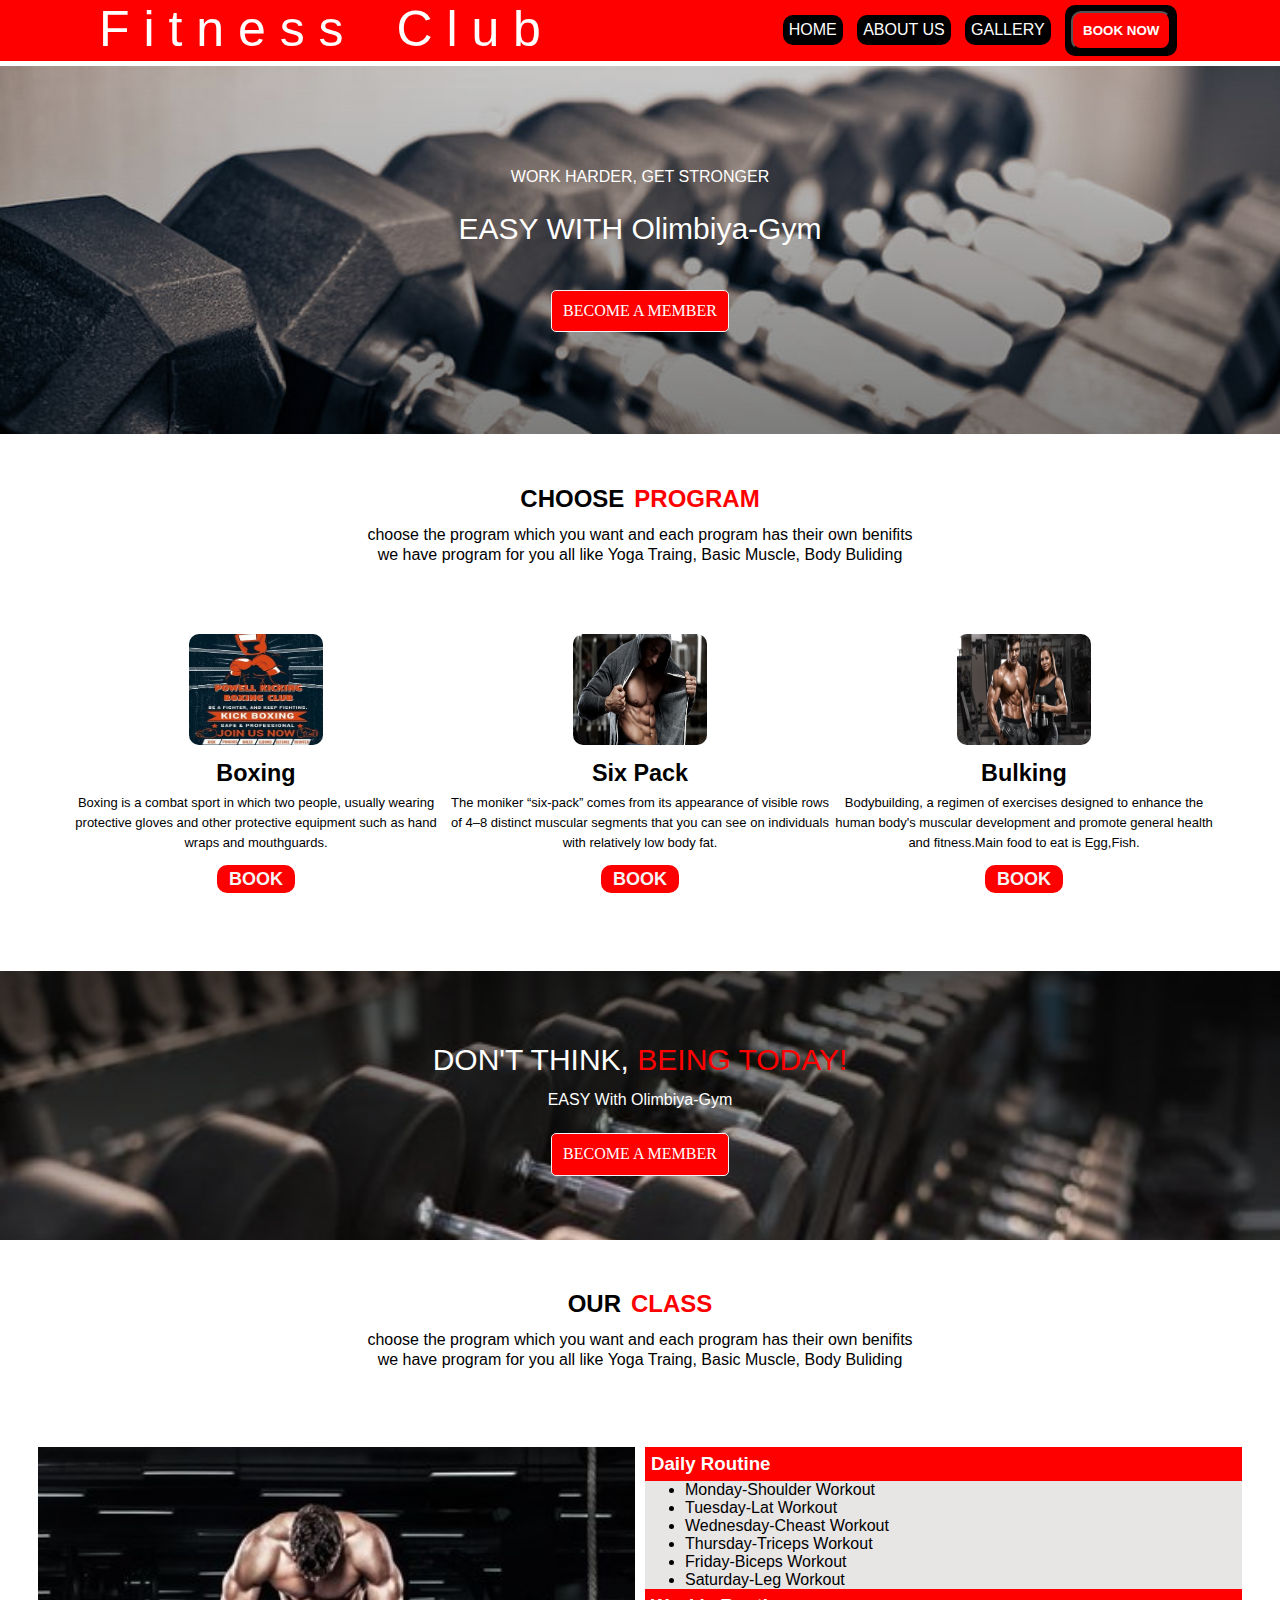
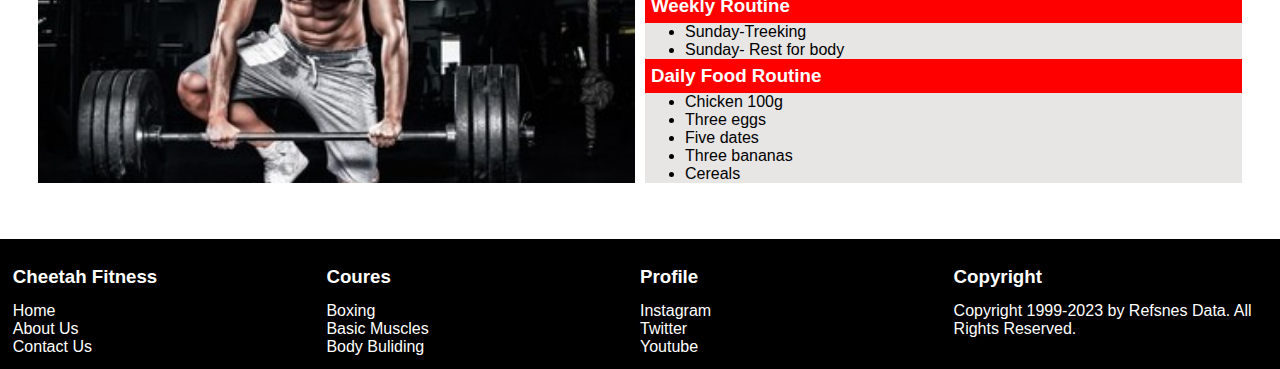
==== index.html @ 31d7c8b3 "Add files via upload" ====
<!DOCTYPE html>
<html lang="en">
<head>
    <meta charset="UTF-8">
    <meta http-equiv="X-UA-Compatible" content="IE=edge">
    <meta name="viewport" content="width=device-width, initial-scale=1.0">
    <link rel="stylesheet" href="basicLayoutCss.css">
    <title>BasicLayout</title>
    <link href="https://fonts.googleapis.com/css2?family=Arvo&display=swap" rel="stylesheet">
</head>
<body>
    <div class="mainGrid"> 
        

    <div class="container">
        <div class="navbar">
            <span class="logo">F i t n e s s &ensp; C l u b</span>
            <ul>
                <li><a href="index.html">Home</a></li>
                <li><a href="about.html">About Us</a></li>
                <li><a href="gallery.html">Gallery</a></li>
                <li><button ><a href="validation.html">Book now</a> </button></li>
            </ul>
        </div>
    </div>  

    <div class="picAndTextGird">
        <div class ="img">
            <div class="textInImg">
            
                <p>WORK HARDER, GET STRONGER</p><br>
                <P class="bigSizeFontInImg" >EASY WITH Olimbiya-Gym</P><br><br>
                <button class="buttonInImg"><a href="validation.html">BECOME A MEMBER</a></button>
                
            </div>
        </div>
        
        <div class="chooseProgram">
            <div class="chooseProgramText">
                <h2 >CHOOSE<h2 class="sameLine">PROGRAM</h2></h2>
            </div>
    
            <p>choose the program which you want and each program has their own benifits</p>
            <p>we have program for you all like  Yoga Traing, Basic Muscle, Body Buliding</p>
        </div>
    </div>
    
   
    <div class="programsList">
        <div class="imgGird">
            <div class="program">
                <img src="boxing.jpg" alt="kawin-Image">
                <h3 class="fonts">Boxing</h3>
                <p>Boxing  is a combat sport in which two people, usually wearing protective gloves and other protective equipment such as hand wraps and mouthguards.</p>
                <div class="buttons">
                    <button><a href="validation.html">Book</a></button></a>
                 </div>
            </div>
    
            <div class="program">
                <img src="sixPack.jpg" alt="kawin-Image">
                <h3 class="fonts">Six Pack</h3>
                <p>The moniker “six-pack” comes from its appearance of visible rows of 4–8 distinct muscular segments that you can see on individuals with relatively low body fat. </p>
                <div class="buttons">
                    <button><a href="validation.html">Book</a></button></a>
                 </div>            
            </div>
    
            <div class="program">
                <img src="bodyBuliding.jpg" alt="kawin-Image">
                <h3 class="fonts">Bulking</h3>
                <p>Bodybuilding, a regimen of exercises designed to enhance the human body's muscular development and promote general health and fitness.Main food to eat is Egg,Fish.</p>
                <div class="buttons">
                    <button><a href="validation.html">Book</a></button></a>
                 </div>
            </div>
        </div>
    </div>

    <div class="picAndText">
        <div class ="smallImg">
            <div class="textInImg">
            <div class="bigSizeFontInImg">
    
                <span>DON'T THINK, </span>
                <span class="sameLine">BEING TODAY!</span>
               
            </div>
            <p>EASY With Olimbiya-Gym</p><br>
                <button class="buttonInImg"><a href="validation.html">BECOME A MEMBER</a></button>
                
            </div>
        </div>
       
        <div class="chooseProgram">
            <div class="chooseProgramText">
                <h2 >OUR</h2>
                <h2 class="sameLine">CLASS</h2>
            </div>
    
            <p>choose the program which you want and each program has their own benifits</p>
            <p>we have program for you all like  Yoga Traing, Basic Muscle, Body Buliding</p>
        </div>
    </div>
    

    <div class="classes">
        <div class="animatevideos">
            
        </div>
        
        <div class="dailyRoutine">
            <h3 class="daily">Daily Routine</h3>
            <ul class="list">
                <li>Monday-Shoulder Workout</li>
                <li>Tuesday-Lat Workout</li>
                <li>Wednesday-Cheast Workout</li>
                <li>Thursday-Triceps Workout</li>
                <li>Friday-Biceps Workout</li>
                <li>Saturday-Leg Workout</li>
            </ul>  
              <h3 class="daily">Weekly Routine</h3>
            <ul class="list">
                <li>Sunday-Treeking</li>
                <li>Sunday- Rest for body</li>
            </ul>
            <h3 class="daily">Daily Food Routine</h3>
            <ul class="list">
                <li>Chicken 100g</li>
                <li>Three eggs</li>
                <li>Five dates</li>
                <li>Three bananas</li>
                <li>Cereals</li>
            </ul>
        </div>
    </div>
    <br>
    <div class="footer" >
        <div>
            <h3>Cheetah Fitness</h3>
            <a href="#">Home</a>
            <a href="#">About Us</a>
            <a href="#">Contact Us</a>
            
        
        </div>
        <div>
            <h3>Coures</h3>
           
            <a href="#">Boxing</a>
            <a href="#">Basic Muscles</a>
            <a href="#">Body Buliding</a>

        </div>
        <div>
            <h3>Profile</h3>
            <a href="#">Instagram</a>
            <a href="#">Twitter</a>
            <a href="#">Youtube</a>
        </div>
        <div>
            <h3>Copyright</h3>
            <a href="#">Copyright 1999-2023 by Refsnes Data. All Rights Reserved.</a>
        </div>
        
        
    </div>
</div>
</body>
</html>
---- basicLayoutCss.css ----
*{
    margin: 0;
    font-family: 'Metrophobic' , sans-serif
} 



/* ------------------------------------------ */
.container
{
    background-color: #ff0000;
    margin-bottom: 5px;
}
.navbar
{
    display: grid;
    grid-template-columns: 1fr 1fr;
    /* gap: 20px; */
    
}

.logo{
    cursor: pointer;
    font-size:  50px;
    color:white;
    grid-column: span 1;
    text-align: center;
    /* margin-top: 25px; */
    
}

.navbar ul{
    grid-column: span 1;
    text-align: center;
}
.navbar ul li
{
    display:inline-block;
    background-color: black;
    border-radius: 10px;
    padding: 1%;
    margin: 5px;
}
.navbar ul li button
{
    text-align: center;
    background-color: #ff0000;
    border-radius: 10px;
    padding: 10px;
    color: #ff0000  ;
    text-transform: uppercase;
    font-weight: bold;
    
}

.navbar ul li a{
    text-decoration: none;
    color: white;
    text-transform: uppercase;
    justify-content: center;

    
}
/* ----------------------------- */



.picAndTextGird
{
    display: grid;
    grid-template-columns: 1fr;
}

.img{
        grid-column: span 1;
        background:linear-gradient(rgba(0,0,0,0.2),rgba(0,0,0,0.5)),url("dumbell1\ \(1\).jpg") no-repeat;
        background-size: cover;
}
.img .textInImg{
    padding: 8%;
    color: white;
    text-align: center;
    
}
.bigSizeFontInImg
{
    line-height: 50px;
    font-size: 30px;
}

.buttonInImg
{
    padding: 1%;
    border-radius: 5px;
    border: none;
    color: white;
    background-color: #ff0000;
    border:  1px solid whitesmoke;
}
.buttonInImg a
{
    font-size: larger;
    font-family: cursive;
    color: white;
}

.chooseProgram
{
   padding: 3%;
    color: black;
    text-align: center;
}
.chooseProgram p{
    line-height: 20px;
}

.sameLine
{
    color: #ff0000;
}
.chooseProgramText 
{
    display: flex;
    gap: 10px;
    justify-content:center;
    padding: 1%;
}

.imgGird
{
    display: grid;
    grid-template-columns: 1fr 1fr 1fr;
    justify-content: center;
    margin: 2% 5%;
}
.programsList 
{
    font-size: 20px;
}

.program
{
    text-align: center;
    line-height: 30px;
}
.program img{
    margin-top: 5px;
    width: 35%;
    height: 35%;
    border-radius: 10px;
    
}
.program h3{
    line-height: 40px;
    color:black;
}

.program .buttons{
     line-height: 50px; 
}

.program button{
        background-color: #ff0000;
        padding: 1% 3%;
        border-radius: 10px;
        font-weight: bold;
        font-size: large;
        text-transform: uppercase;
        text-align: center;
        border: none;

}

a{
    color:  whitesmoke;
    text-decoration: none;
}
.fonts
{
    font-family: 'Metrophobic', sans-serif;
}
.program p{
    
    font-size: small;
    color: black;
    line-height: 20px;
}


.picAndText
{
    display: grid;
    grid-template-columns: 1fr;
    margin-top: 1px;

}
.smallImg
{
    background:linear-gradient(rgba(0,0,0,0.70),rgba(0,0,0,0.1)),url("dumbell2.jpg") no-repeat;
        background-size: cover;
    
}
.smallImg .textInImg
{
    padding: 5%;
    color: white;
    text-align: center;
}
.smallImg .textInImg p
{
    line-height: 30px;
    color: white;
    text-align: center;
}
.classes
{
   
    margin: 3%;
    display: grid;
    justify-content: center;
    gap: 10px;
    grid-template-columns: 1fr 1fr;
}
.animatevideos{
    grid-column: span 1;
    
    background:url(gymBG.jpg) no-repeat;
    background-size: cover;
    animation:slide 10s infinite;
    border: #ff0000;
}
@keyframes slide{
    25%{
      background:url(sixPack.jpg)no-repeat;
      background-size: cover;
    }
    50%{
      background:url(bodyBuliding.jpg)no-repeat;
      background-size: cover;
  
    }
    75%{
      background:url(dumbell2.jpg)no-repeat;
      background-size: cover;
      
    }
  }

.dailyRoutine
{
    color: white;
    justify-content: center;
    background-color: #cec9c979;
}
.daily{
    background-color: #ff0000;
    padding: 1%;
    
}
.list{
    color: black;
}

.footer
{
    display: grid;
    grid-template-columns: 1fr 1fr 1fr 1fr ;
    text-align: left;
    background-color: black;
    padding: 1%;
    color: white;
    text-decoration: none;
    list-style: none;  
}

.footer a{
    color: white;
    display: block;
}
.footer h3{
    line-height: 50px;
}
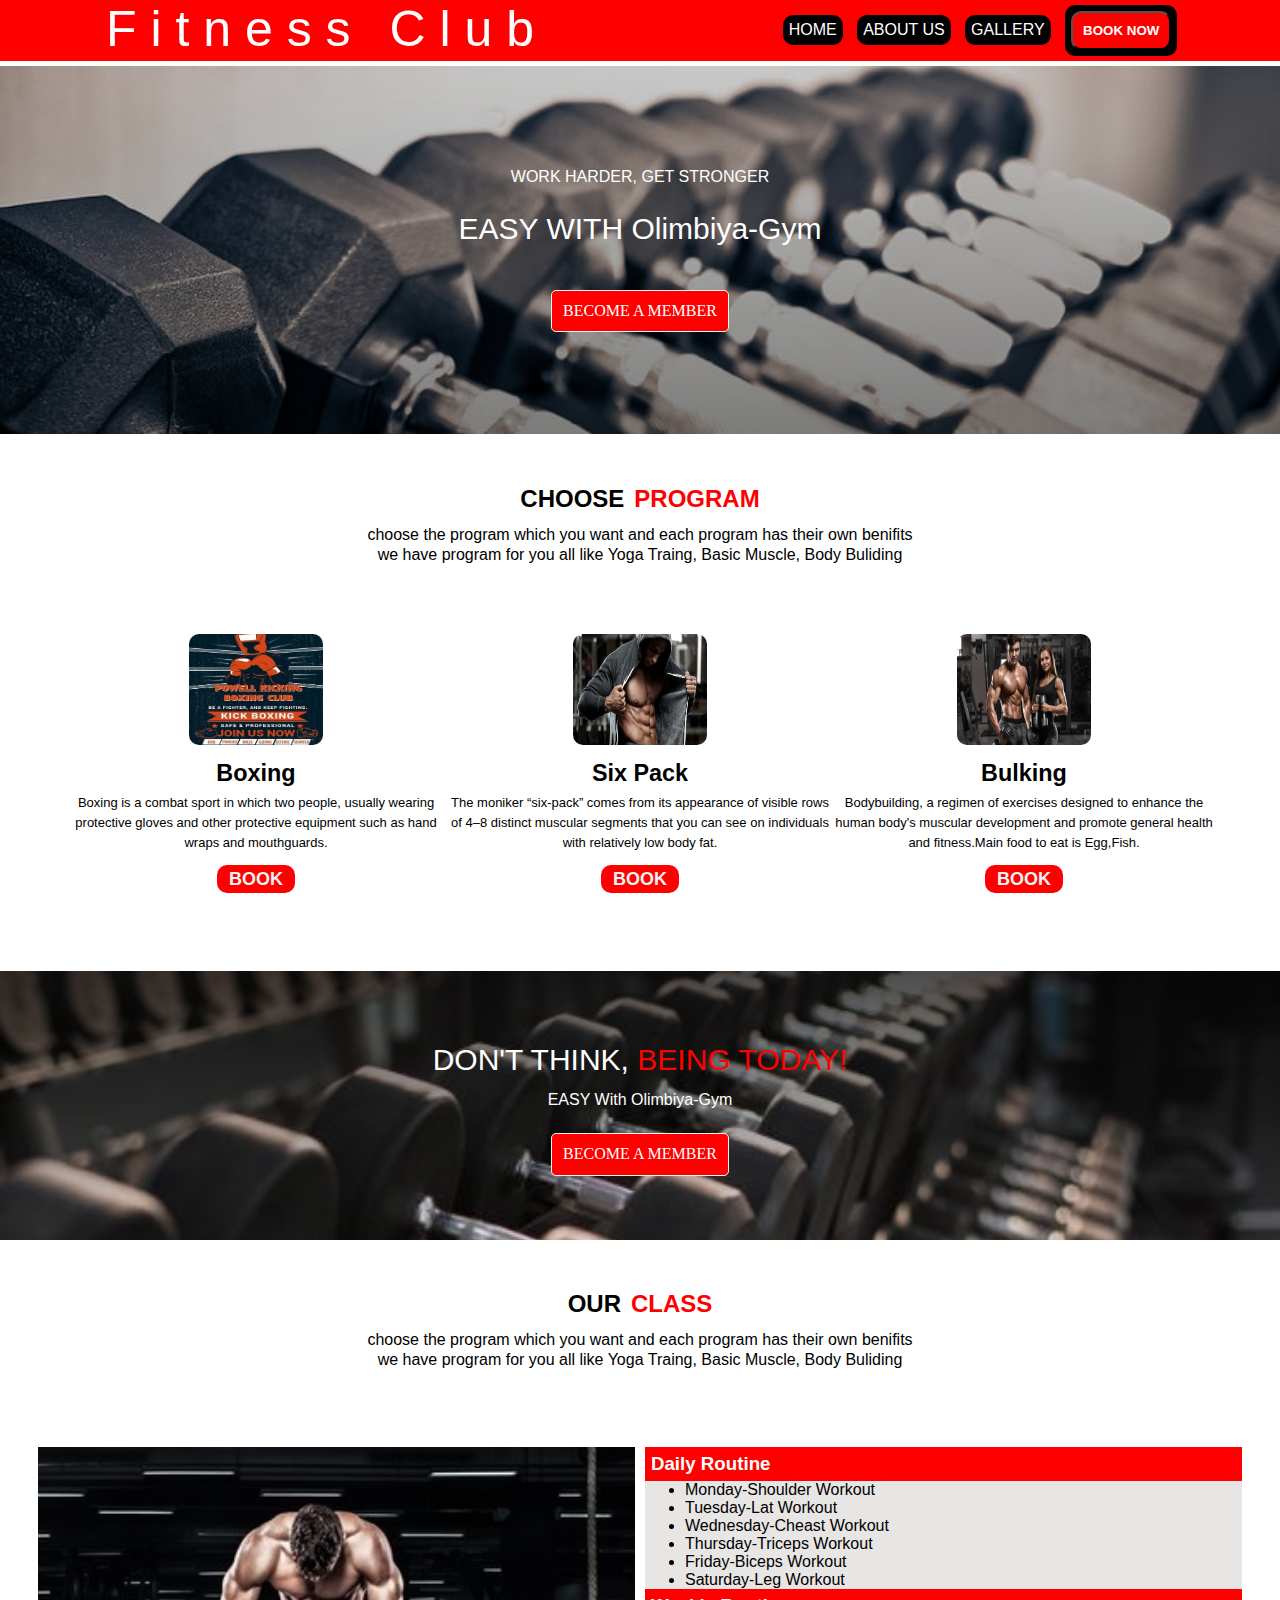
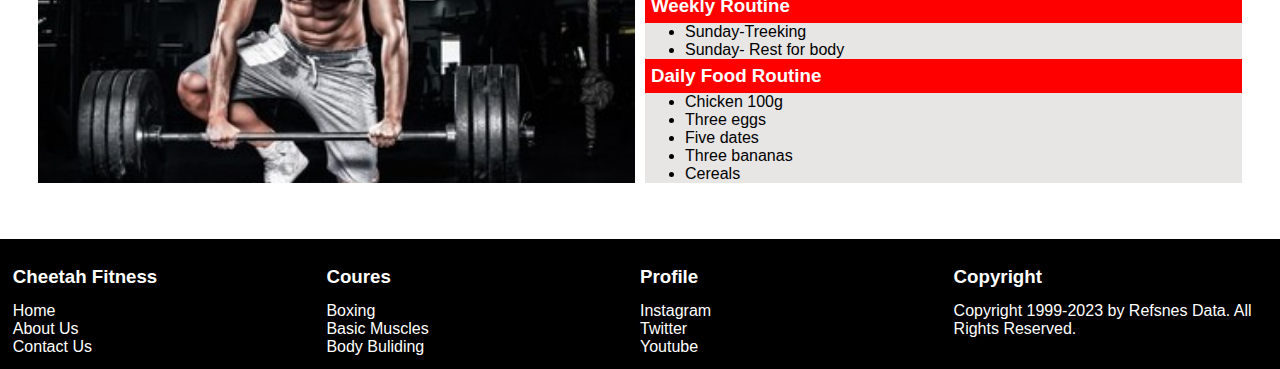
==== commit 1e9a02fb: "Update index.html" ====
--- a/index.html
+++ b/index.html
@@ -14,7 +14,7 @@
 
     <div class="container">
         <div class="navbar">
-            <span class="logo">F i t n e s s &ensp; C l u b</span>
+            <span class="logo">F i t n e s s &ensp;C l u b</span>
             <ul>
                 <li><a href="index.html">Home</a></li>
                 <li><a href="about.html">About Us</a></li>
@@ -167,4 +167,4 @@
     </div>
 </div>
 </body>
-</html>+</html>
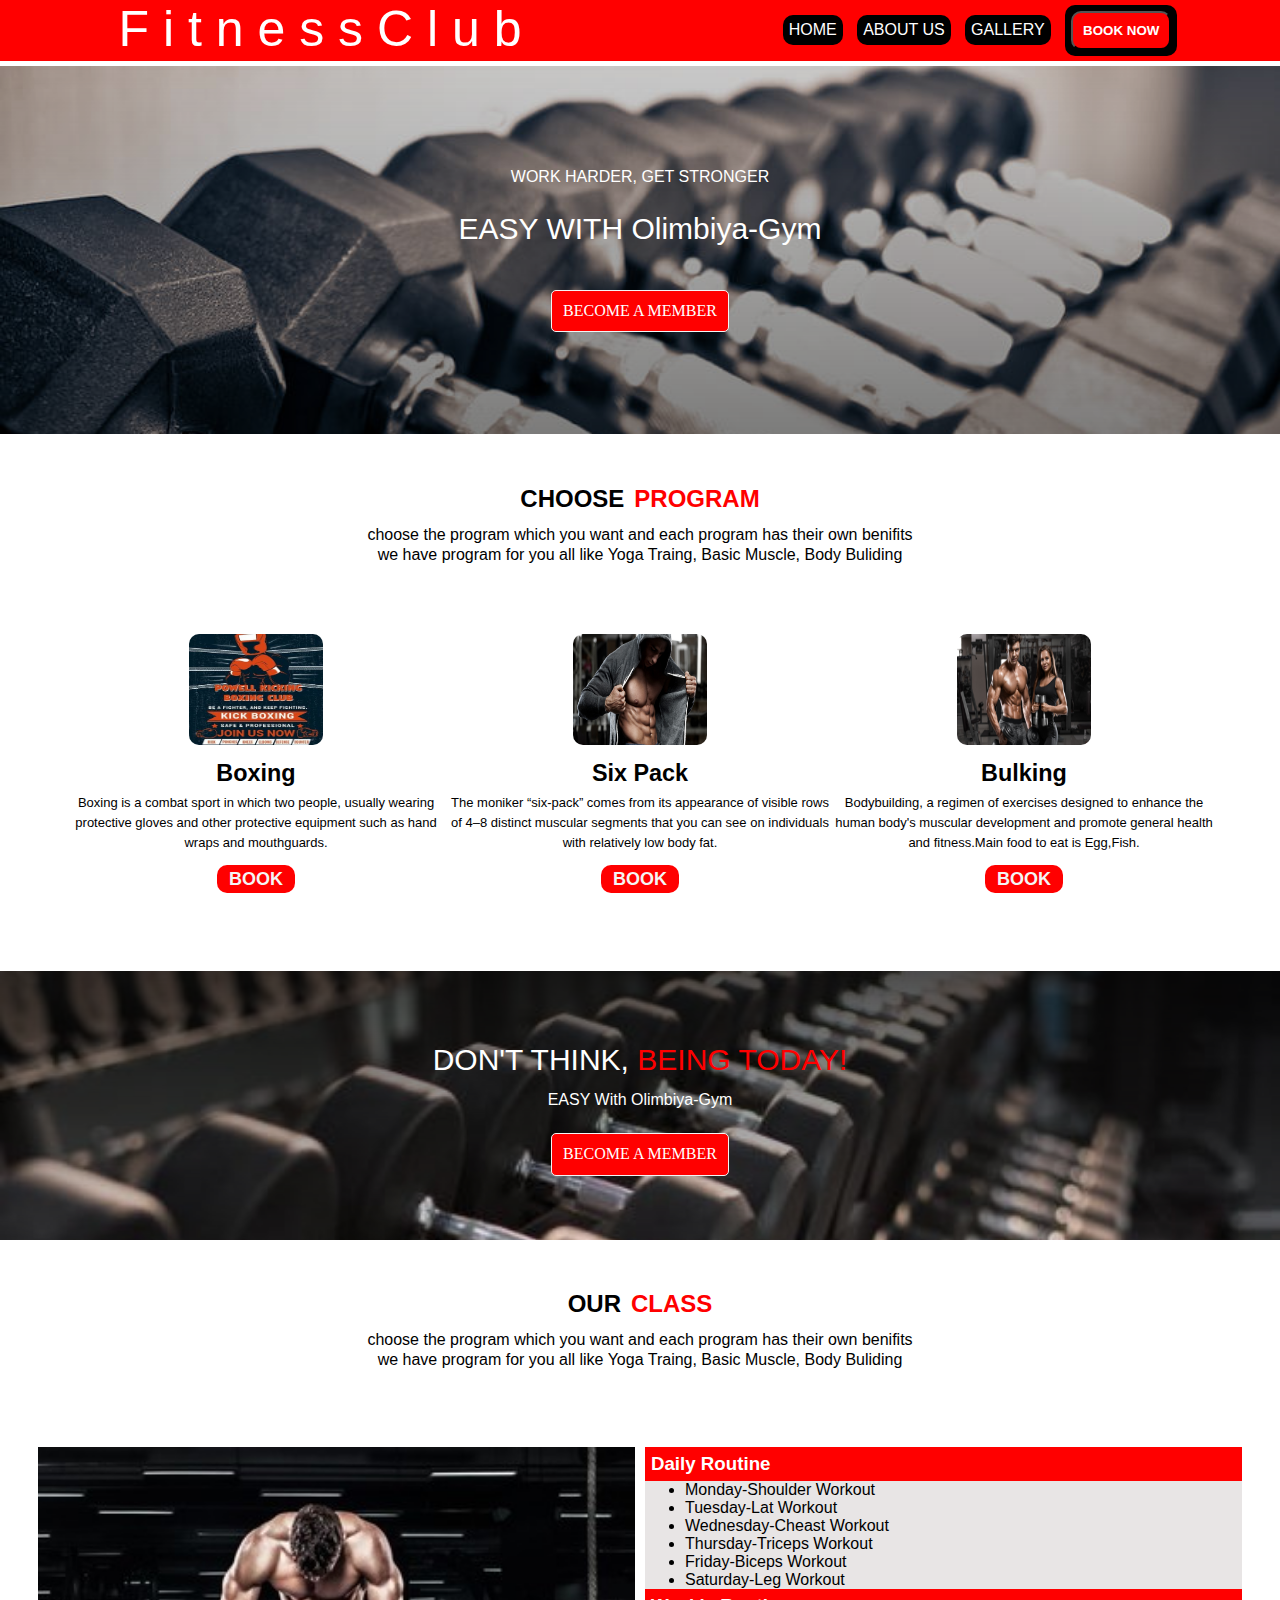
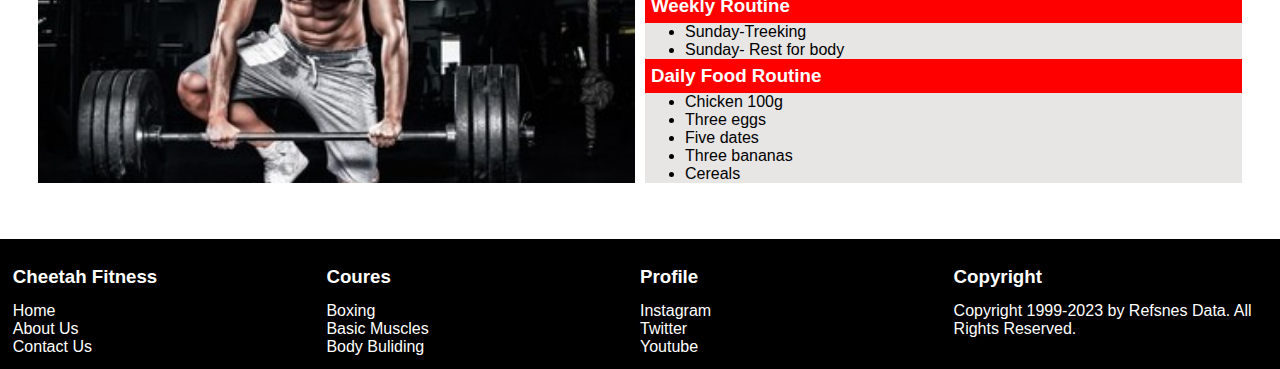
==== commit 4a910f30: "Update index.html" ====
--- a/index.html
+++ b/index.html
@@ -14,7 +14,7 @@
 
     <div class="container">
         <div class="navbar">
-            <span class="logo">F i t n e s s &ensp;C l u b</span>
+            <span class="logo">F i t n e s s C l u b</span>
             <ul>
                 <li><a href="index.html">Home</a></li>
                 <li><a href="about.html">About Us</a></li>
